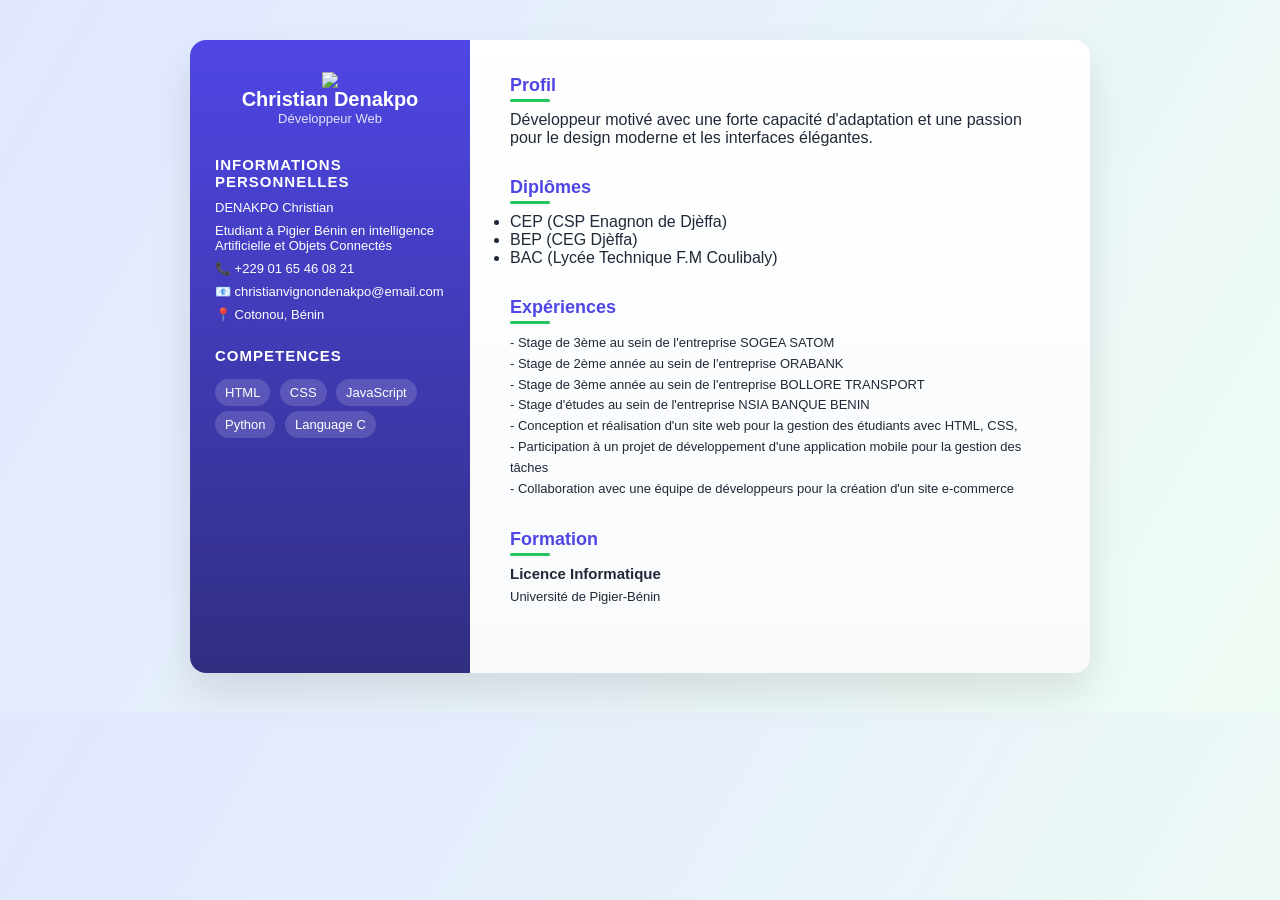
==== cv.html @ 3e613430 "Add files via upload" ====
<!DOCTYPE html><html lang="fr">
<head>
<meta charset="UTF-8" />
<title>CV - Christian Denakpo</title>
<link rel="stylesheet" href="cv.css"/>
</head>
<body>  <div class="cv">
    <!-- SIDEBAR -->
    <aside class="sidebar">
    <div class="profile">
  <img src="C:\Users\DELL\Documents\Youcam\BG.png"
  align="center" width="100">
        <h1>Christian Denakpo</h1>
        <p>Développeur Web</p>
    </div><h2>INFORMATIONS PERSONNELLES</h2>
<ul class="info">
    <li>DENAKPO Christian</li>
    <li>Etudiant à Pigier Bénin en intelligence Artificielle et Objets Connectés</li>
    <li>📞 +229 01 65 46 08 21</li>
    <li>📧 christianvignondenakpo@email.com</li>
    <li>📍 Cotonou, Bénin</li>
</ul>

<h2>COMPETENCES</h2>
<ul class="skills">
    <li>HTML</li>
    <li>CSS</li>
    <li>JavaScript</li>
    <li>Python</li>
    <li>Language C</li>
</ul>
</aside>

<!-- MAIN -->
<main class="main">
<section class="section">
    <h2>Profil</h2>
    <p>Développeur motivé avec une forte capacité d'adaptation et une passion pour le design moderne et les interfaces élégantes.</p>
</section>
<section class="section">
    <h2>Diplômes</h2>
    <ul>
        <li>CEP (CSP Enagnon de Djèffa)</li>
        <li>BEP (CEG Djèffa)</li>
        <li>BAC (Lycée Technique F.M Coulibaly)</li>
    </ul>
</section>

<section class="section">
    <h2>Expériences</h2>
    <div class="item">
    <p>
- Stage de 3ème au sein de l'entreprise SOGEA SATOM<br>
- Stage de 2ème année au sein de l'entreprise ORABANK<br>
- Stage de 3ème année au sein de l'entreprise BOLLORE TRANSPORT  <br>
- Stage d'études au sein de l'entreprise NSIA BANQUE BENIN<br>  
- Conception et réalisation d'un site web pour la gestion des étudiants avec HTML, CSS,   <br>
- Participation à un projet de développement d'une application mobile pour la gestion des tâches  <br>
- Collaboration avec une équipe de développeurs pour la création d'un site e-commerce  <br>
</p>
    </div>
</section>

<section class="section">
    <h2>Formation</h2>
    <div class="item">
    <h3>Licence Informatique</h3>
    <p>Université de Pigier-Bénin</p>
    </div>
</section>
</main>

</div></body>
</html>
---- cv.css ----
:root{
    --primary:#4f46e5;
    --secondary:#22c55e;
    --bg:#f4f6fb;
    --text:#1f2937;
    --card:#ffffff;
    }*{box-sizing:border-box;margin:0;padding:0}

body{
    font-family:'Poppins',sans-serif;
    background:linear-gradient(120deg,#e0e7ff,#f0fdf4);
    color:var(--text);
    padding:40px;
}

.cv{
  max-width:900px;
  margin:auto;
  background:var(--card);
  display:grid;
  grid-template-columns:280px 1fr;
  border-radius:16px;
  overflow:hidden;
  box-shadow:0 20px 40px rgba(0,0,0,0.1);
}

/* SIDEBAR */
.sidebar{
  background:linear-gradient(180deg,var(--primary),#312e81);
  color:#fff;
  padding:30px 25px;
}

.profile{
  text-align:center;
  margin-bottom:30px;
}

.profile .avatar{
  width:120px;
  height:120px;
  border-radius:50%;
  background:linear-gradient(135deg,#a5b4fc,#22c55e);
  margin:0 auto 15px;
}

.profile h1{
  font-size:20px;
  font-weight:600;
}

.profile p{
  font-size:13px;
  opacity:.85;
}

.sidebar h2{
  font-size:15px;
  margin:25px 0 10px;
  text-transform:uppercase;
  letter-spacing:1px;
}

.info li,
.skills li{
  list-style:none;
  font-size:13px;
  margin-bottom:8px;
}

.skills li{
  background:rgba(255,255,255,0.15);
  padding:6px 10px;
  border-radius:20px;
  display:inline-block;
  margin:5px 5px 0 0;
}

/* MAIN */
.main{
  padding:35px 40px;
  background:linear-gradient(180deg,#ffffff,#f8fafc);
}

.section{
  margin-bottom:30px;
}

.section h2{
  font-size:18px;
  margin-bottom:15px;
  color:var(--primary);
  position:relative;
}

.section h2::after{
  content:"";
  width:40px;
  height:3px;
  background:var(--secondary);
  position:absolute;
  left:0;
  bottom:-6px;
  border-radius:3px;
}

.item{
  margin-bottom:15px;
}

.item h3{
  font-size:15px;
  font-weight:600;
}

.item span{
  font-size:12px;
  color:#6b7280;
}

.item p{
  font-size:13px;
  margin-top:5px;
  line-height:1.6;
}

/* RESPONSIVE */
@media(max-width:768px){
  .cv{
    grid-template-columns:1fr;
  }
  .sidebar{
    text-align:center;
  }
}
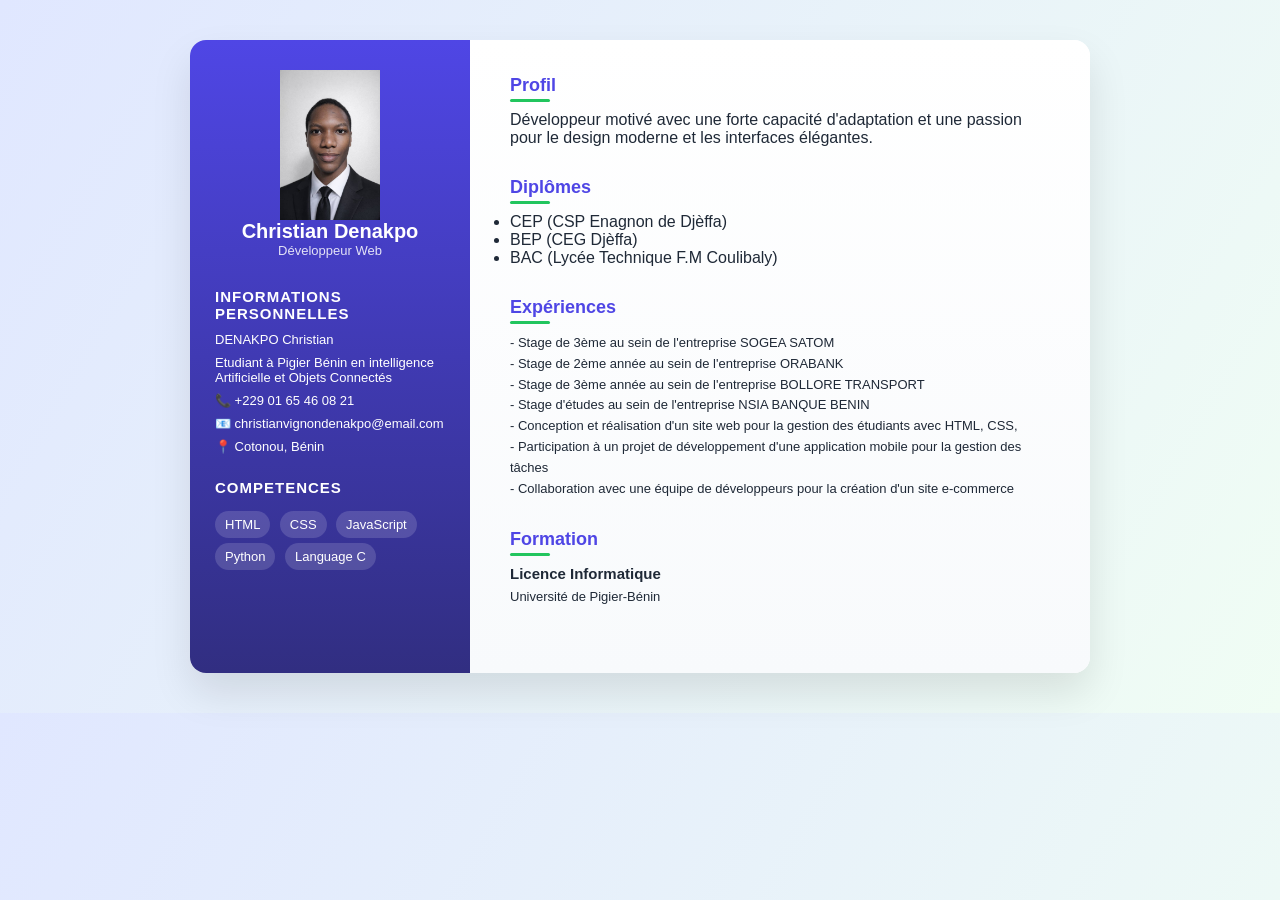
==== commit b7d2b90e: "Update cv.html" ====
--- a/cv.html
+++ b/cv.html
@@ -8,7 +8,7 @@
     <!-- SIDEBAR -->
     <aside class="sidebar">
     <div class="profile">
-  <img src="C:\Users\DELL\Documents\Youcam\BG.png"
+  <img src="photo3.jpeg"
   align="center" width="100">
         <h1>Christian Denakpo</h1>
         <p>Développeur Web</p>
@@ -71,4 +71,5 @@
 </main>
 
 </div></body>
-</html>+
+</html>
